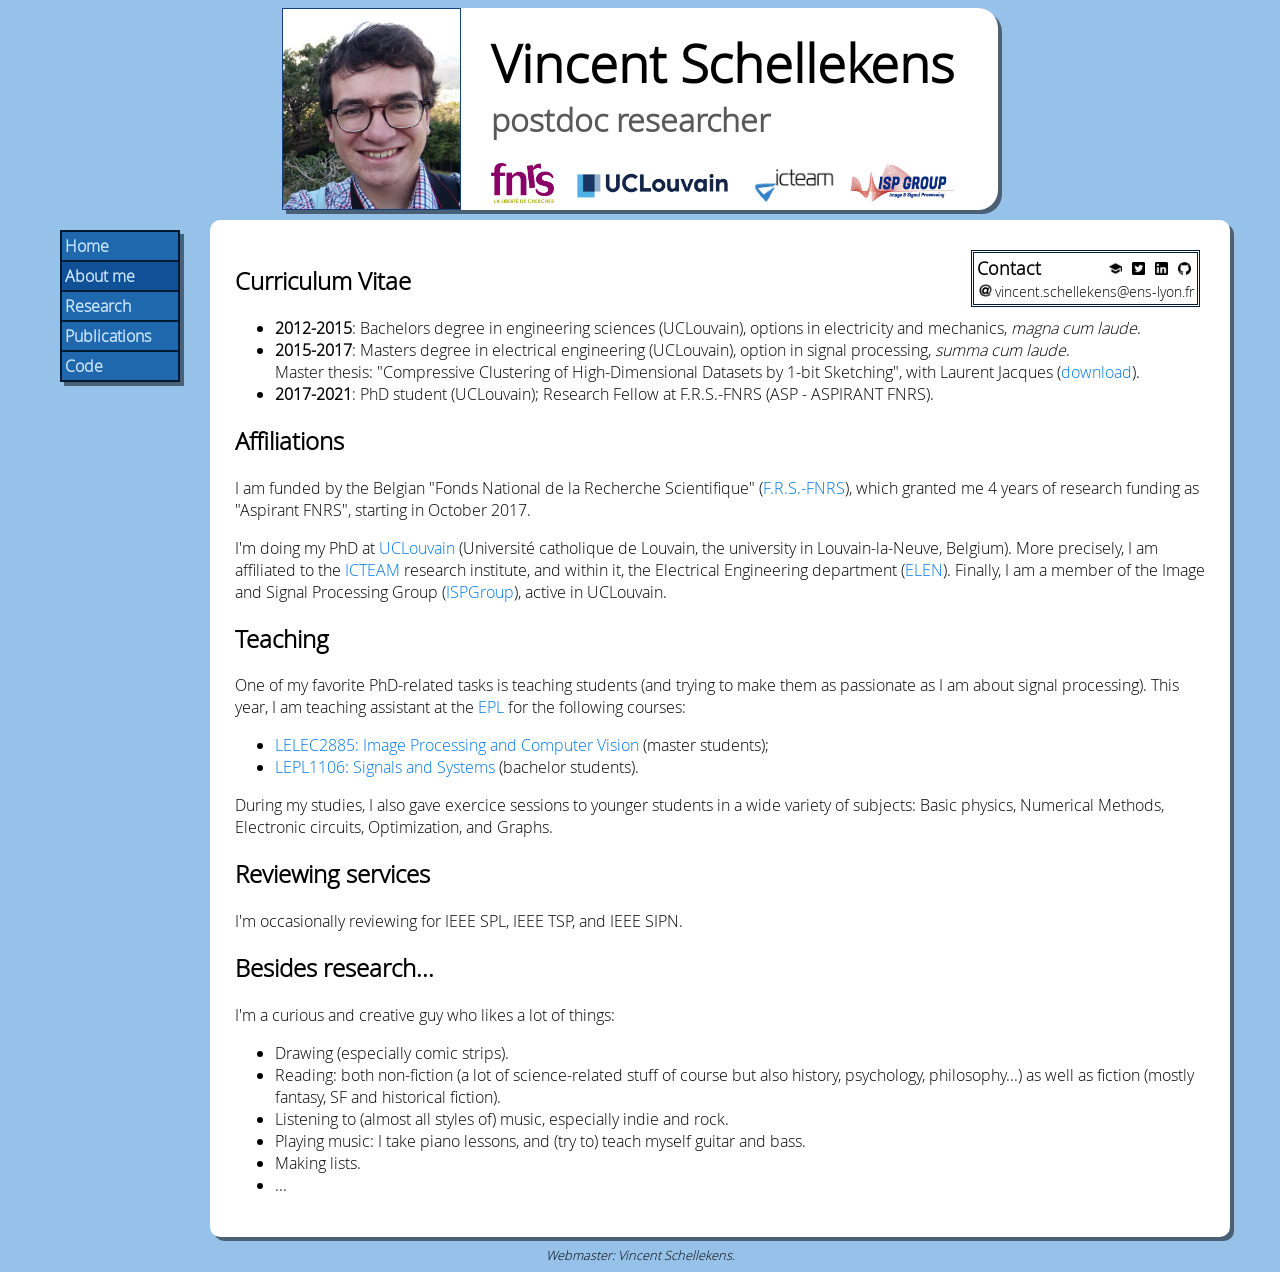
==== about.html @ d3e3f7d4 "clone vs website" ====
<!DOCTYPE html>
<html lang="en">
<head>
  <title>Vincent Schellekens: research homepage</title>
  <meta charset="UTF-8">
  <link rel="stylesheet" href="vs_style.css" />
</head>

<body>
<div id="main_wrapper">
  <!-- HEADER -->
  <header>
    <img src="img/me.jpg" alt="Picture of myself" title="That's me!" id="selfie" />
    <div id="name_and_logos">
    <h1><strong>Vincent Schellekens</strong><br /> postdoc researcher</h1>
    <div id="logos_cont">
      <a href="http://www.fnrs.be"><img src="img/logo_FNRS.png" alt="FNRS logo" title="Fonds National de la Recherche Scientifique" /></a>
      <a href="https://uclouvain.be"><img src="img/logo_UCL.jpg" alt="UCLouvain logo" title="Université catholique de Louvain" /></a>
      <a href="https://uclouvain.be/en/research-institutes/icteam"><img src="img/logo_ICTEAM.png" alt="ICTEAM logo" title="Institute of Information and Communication Technologies, Electronics and Applied Mathematics" /></a>
      <a href="https://sites.uclouvain.be/ispgroup/Main/HomePage"><img src="img/logo_ISPG.png" alt="UCLouvain logo" title="Image and Signal Processing Group" /></a>
    </div>
    </div>
  </header>

  <div id="middle_wrapper">

  <!-- NAV -->
  <nav>
    <table>
      <tr><td><a href="index.html"><div class="nav_button">Home</div></a></td></tr>
      <tr><td><a href="about.html"><div class="nav_button_on">About me</div></a></td></tr>
      <tr><td><a href="research.html"><div class="nav_button">Research</div></a></td></tr>
      <tr><td><a href="publi.html"><div class="nav_button">Publications</div></a></td></tr>
      <tr><td><a href="code.html"><div class="nav_button">Code</div></a></td></tr>
    </table>
  </nav>

  <!-- MAIN SECTION -->
  <section>
    <aside id="contact">
      <h2>Contact <div id="contact_icons">
          <a href="https://scholar.google.com/citations?user=3jt6UvcAAAAJ&hl=en"><img src="img/ico_scholar.png" alt="scholar icon" /></a>
          <a href="https://twitter.com/schellekensv"><img src="img/ico_twitter.png" alt="twitter icon" /></a>
          <a href="https://www.linkedin.com/in/vincent-schellekens-9bb604177/"><img src="img/ico_linkedin.png" alt="linkedin icon" /></a>
          <a href="https://github.com/schellekensv"><img src="img/ico_github.png" alt="github icon" /></a>
      </div></h2>
      <ul>
        <!--<li><img src="img/ico_mail.png" alt="mail icon" />INMA/ICTEAM<br/>Avenue Georges Lemaître 4-6/L4.05.01<br/>1348 Louvain-la-Neuve (Belgium) </li>-->
        <!--<li><img src="img/ico_tel.png" alt="tel icon" />+32 10 47 80 17</li>-->
        <li><img src="img/ico_webmail.png" alt="web mail icon" />vincent.schellekens@ens-lyon.fr</li>
      </ul>
    </aside>


    <h2>Curriculum Vitae</h2>
      <ul>
        <li><strong>2012-2015</strong>: Bachelors degree in engineering sciences (UCLouvain), options in electricity and mechanics, <em>magna cum laude</em>.</li>
        <li><strong>2015-2017</strong>: Masters degree in electrical engineering (UCLouvain), option in signal processing, <em>summa cum laude</em>.<br />
          Master thesis: "Compressive Clustering of High-Dimensional Datasets by 1-bit Sketching", with Laurent Jacques (<a href="http://dial.uclouvain.be/downloader/downloader_thesis.php?pid=thesis:10695&datastream=PDF_01&key=46426ba773bc0604e7c27b74b1447b11">download</a>).</li>
        <li><strong>2017-2021</strong>: PhD student (UCLouvain); Research Fellow at F.R.S.-FNRS (ASP - ASPIRANT FNRS).</li>
      </ul>

      <h2>Affiliations</h2>
      <p>
        I am funded by the Belgian "Fonds National de la Recherche Scientifique" (<a href="http://www.fnrs.be">F.R.S.-FNRS</a>), which granted me 4 years of research funding as "Aspirant FNRS", starting in October 2017.
      </p>
      <p>
      I'm doing my PhD at <a href="https://uclouvain.be">UCLouvain</a> (Université catholique de Louvain, the university in Louvain-la-Neuve, Belgium). More precisely, I am affiliated to the <a href="https://uclouvain.be/en/research-institutes/icteam">ICTEAM</a> research institute, and within it, the Electrical Engineering department (<a href="https://uclouvain.be/en/research-institutes/icteam/elen">ELEN</a>). Finally, I am a member of the Image and Signal Processing Group (<a href="https://sites.uclouvain.be/ispgroup/Main/HomePage">ISPGroup</a>), active in UCLouvain.
      </p>

    <h2>Teaching</h2>
       <p>One of my favorite PhD-related tasks is teaching students (and trying to make them as passionate as I am about signal processing). This year, I am teaching assistant at the <a href="https://uclouvain.be/fr/facultes/epl" title="Ecole Polythechnique de Louvain">EPL</a> for the following courses:
      <ul>
        <li><a href="https://uclouvain.be/cours-2018-lelec2885">LELEC2885: Image Processing and Computer Vision</a> (master students);</li>
        <li><a href="https://uclouvain.be/cours-2018-lepl1106">LEPL1106: Signals and Systems</a> (bachelor students).</li>
      </ul>
      During my studies, I also gave exercice sessions to younger students in a wide variety of subjects: Basic physics, Numerical Methods, Electronic circuits, Optimization, and Graphs.</p>

    <h2>Reviewing services</h2>
      <p>
        I'm occasionally reviewing for IEEE SPL, IEEE TSP, and IEEE SIPN.
      </p>

    <h2>Besides research...</h2>
      <p>I'm a curious and creative guy who likes a lot of things:
      <ul>
        <li>Drawing (especially comic strips).</li>
        <li>Reading: both non-fiction (a lot of science-related stuff of course but also history, psychology, philosophy...) as well as fiction (mostly fantasy, SF and historical fiction).</li>
        <li>Listening to (almost all styles of) music, especially indie and rock.</li>
        <li>Playing music: I take piano lessons, and (try to) teach myself guitar and bass.</li>
        <li>Making lists.</li>
        <li>...</li>
      </ul>
    </p>
  </section>

</div> <!-- middle_wrapper -->

  <!-- FOOTER -->
  <footer>
    Webmaster: Vincent Schellekens.
  </footer>
</div> <!-- main wrapper-->
</body>

</html>
---- vs_style.css ----
/* FONTS */
@font-face {
    font-family: 'open_sanslight';
    src: url('Fonts/OpenSans-Light-webfont.eot');
    src: url('Fonts/OpenSans-Light-webfont.eot?#iefix') format('embedded-opentype'),
         url('Fonts/OpenSans-Light-webfont.woff2') format('woff2'),
         url('Fonts/OpenSans-Light-webfont.woff') format('woff'),
         url('Fonts/OpenSans-Light-webfont.ttf') format('truetype'),
         url('Fonts/OpenSans-Light-webfont.svg#open_sanslight') format('svg');
    font-weight: normal;
    font-style: normal;

}

/* MAIN */
body
{
    background-color:   rgb(150, 193, 233);
    font-family: 'open_sanslight', 'Trebuchet MS', Arial, sans-serif;
}

#main_wrapper
{
    display: flex;
    flex-direction: column;
    align-items: center;
}

a
{
    text-decoration: none;
    color: rgb(0, 119, 230);
}

a:hover
{
    text-decoration: underline;
    color: rgb(26, 144, 255);
}


/* HEADER */

header
{
    display: flex;
    justify-content: left;
    background-color: white;
    border-radius: 0px 20px 20px 0px;
    box-shadow: 4px 4px 0px rgba(0, 0, 0, 0.5);
}

#selfie
{
    height: 200px;
    border:  1px solid rgb(21, 64, 123);
}

#name_and_logos
{
    margin-left: 30px;
    margin-right: 30px;
}

#logos_cont
{
    display: flex;
    justify-content: space-around;

}

#logos_cont img
{
    height: 40px;
    margin-right: 12px;
}



h1 strong
{
    font-size: 52px;
    color: rgba(0, 0, 0, 1);
}

h1
{
    color: rgba(0, 0, 0, 0.65);
}


/* NAV */
nav table
{
    border-collapse: collapse;
    margin: 20px;
    box-shadow: 4px 4px 0px rgba(0, 0, 0, 0.5);
}

nav td
{
    border: 2px solid rgb(0, 26, 51);
}

.nav_button, .nav_button_on
{
    width: 110px;
    background-color: rgb(31, 104, 173);
    color: rgb(204, 230, 255);
    text-decoration: none;
    font-weight: bold;
    margin: -1px;
    padding: 3px;
}

.nav_button_on
{
    background-color: rgb(15, 80, 150);
}

.nav_button:hover, .nav_button_on:hover
{
    background-color: rgb(0, 64, 128);
    color: rgb(204, 230, 255);
    text-decoration: none;
}

nav a
{
    margin: auto;
}

nav a:hover
{
    text-decoration: none;
}

/* CONTACT */
#contact
{
    float: right;
    font-size: 0.85em;
    padding: 3px;
    margin: 5px;
    border: 3px double rgb(0, 26, 51);
}

#contact h2
{
    font-size: 1.3em;
    margin: 0px;
    margin-bottom: 2px;
}

#contact ul
{
    list-style-type: none;
    margin: 0;
    padding: 0;
}

#contact img
{
    width: 13px;
    margin-left: 2px;
    margin-right: 3px;
    margin-top: 2px;
}

#contact_icons
{
    float: right;
}

/* CONTENT */
#middle_wrapper
{
    display: flex;
    justify-content: flex-start;
    width: 95%;
    max-width: 1300px;

}

section
{
    flex: 1;
    background-color: white;
    margin: 10px;
    padding: 25px;
    border-radius: 10px;
    box-shadow: 4px 4px 0px rgba(0, 0, 0, 0.5);
}

h3
{
    font-size: 1.0em;
}


/* RESEARCH */
.research_illu
{
    text-align: center;
}

.research_illu img
{
    width: 695px;
}


/* PUBLICATIONS */
.publi
{
    margin-bottom: 10px;
    /*background-color: yellow; /* FOR DEBUG */ 
    max-width: 750px;
}

.publi em,mark /* for authors, incl me */
{
    font-style: italic;
    background-color: white;
}

.publi em /* for authors but me only */
{
    text-decoration: underline;
}

.download_icon
{
    float: right;
}

.download_icon img
{
    margin-left: 8px;
    width: 18px;
}


.abstract
{
    color: rgb(9, 33, 86);
    text-align: justify;
}

.abstract:hover
{
    color: rgb(19, 111, 205);
    cursor: pointer;
}

/* FOOTER */

footer
{
    font-size: 0.8em;
    font-style: italic;
    display: flex;
}
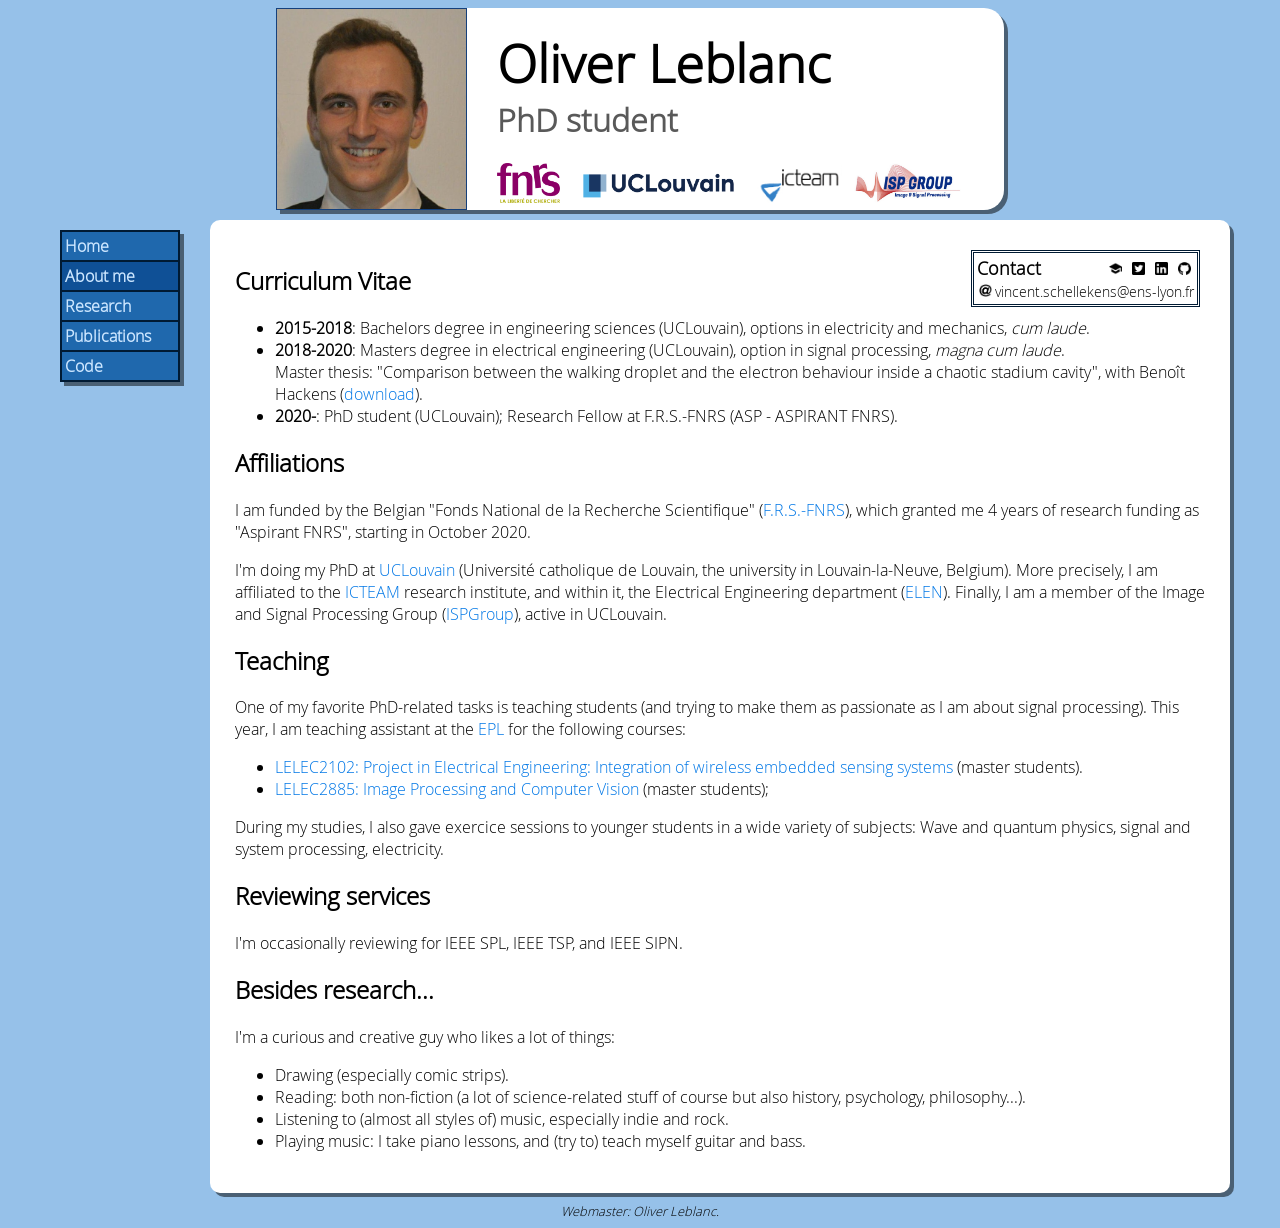
==== commit c2802806: "up" ====
--- a/about.html
+++ b/about.html
@@ -1,9 +1,9 @@
 <!DOCTYPE html>
 <html lang="en">
 <head>
-  <title>Vincent Schellekens: research homepage</title>
+  <title>Olivier Leblanc: research homepage</title>
   <meta charset="UTF-8">
-  <link rel="stylesheet" href="vs_style.css" />
+  <link rel="stylesheet" href="ol_style.css" />
 </head>
 
 <body>
@@ -12,7 +12,7 @@
   <header>
     <img src="img/me.jpg" alt="Picture of myself" title="That's me!" id="selfie" />
     <div id="name_and_logos">
-    <h1><strong>Vincent Schellekens</strong><br /> postdoc researcher</h1>
+    <h1><strong>Oliver Leblanc</strong><br /> PhD student</h1>
     <div id="logos_cont">
       <a href="http://www.fnrs.be"><img src="img/logo_FNRS.png" alt="FNRS logo" title="Fonds National de la Recherche Scientifique" /></a>
       <a href="https://uclouvain.be"><img src="img/logo_UCL.jpg" alt="UCLouvain logo" title="Université catholique de Louvain" /></a>
@@ -42,7 +42,7 @@
           <a href="https://scholar.google.com/citations?user=3jt6UvcAAAAJ&hl=en"><img src="img/ico_scholar.png" alt="scholar icon" /></a>
           <a href="https://twitter.com/schellekensv"><img src="img/ico_twitter.png" alt="twitter icon" /></a>
           <a href="https://www.linkedin.com/in/vincent-schellekens-9bb604177/"><img src="img/ico_linkedin.png" alt="linkedin icon" /></a>
-          <a href="https://github.com/schellekensv"><img src="img/ico_github.png" alt="github icon" /></a>
+          <a href="https://https://github.com/reivilo3"><img src="img/ico_github.png" alt="github icon" /></a>
       </div></h2>
       <ul>
         <!--<li><img src="img/ico_mail.png" alt="mail icon" />INMA/ICTEAM<br/>Avenue Georges Lemaître 4-6/L4.05.01<br/>1348 Louvain-la-Neuve (Belgium) </li>-->
@@ -54,15 +54,15 @@
 
     <h2>Curriculum Vitae</h2>
       <ul>
-        <li><strong>2012-2015</strong>: Bachelors degree in engineering sciences (UCLouvain), options in electricity and mechanics, <em>magna cum laude</em>.</li>
-        <li><strong>2015-2017</strong>: Masters degree in electrical engineering (UCLouvain), option in signal processing, <em>summa cum laude</em>.<br />
-          Master thesis: "Compressive Clustering of High-Dimensional Datasets by 1-bit Sketching", with Laurent Jacques (<a href="http://dial.uclouvain.be/downloader/downloader_thesis.php?pid=thesis:10695&datastream=PDF_01&key=46426ba773bc0604e7c27b74b1447b11">download</a>).</li>
-        <li><strong>2017-2021</strong>: PhD student (UCLouvain); Research Fellow at F.R.S.-FNRS (ASP - ASPIRANT FNRS).</li>
+        <li><strong>2015-2018</strong>: Bachelors degree in engineering sciences (UCLouvain), options in electricity and mechanics, <em>cum laude</em>.</li>
+        <li><strong>2018-2020</strong>: Masters degree in electrical engineering (UCLouvain), option in signal processing, <em>magna cum laude</em>.<br />
+          Master thesis: "Comparison between the walking droplet and the electron behaviour inside a chaotic stadium cavity", with Benoît Hackens (<a href="https://dial.uclouvain.be/downloader/downloader.php?pid=thesis%3A25162&datastream=PDF_02&cover=cover-mem">download</a>).</li>
+        <li><strong>2020-</strong>: PhD student (UCLouvain); Research Fellow at F.R.S.-FNRS (ASP - ASPIRANT FNRS).</li>
       </ul>
 
       <h2>Affiliations</h2>
       <p>
-        I am funded by the Belgian "Fonds National de la Recherche Scientifique" (<a href="http://www.fnrs.be">F.R.S.-FNRS</a>), which granted me 4 years of research funding as "Aspirant FNRS", starting in October 2017.
+        I am funded by the Belgian "Fonds National de la Recherche Scientifique" (<a href="http://www.fnrs.be">F.R.S.-FNRS</a>), which granted me 4 years of research funding as "Aspirant FNRS", starting in October 2020.
       </p>
       <p>
       I'm doing my PhD at <a href="https://uclouvain.be">UCLouvain</a> (Université catholique de Louvain, the university in Louvain-la-Neuve, Belgium). More precisely, I am affiliated to the <a href="https://uclouvain.be/en/research-institutes/icteam">ICTEAM</a> research institute, and within it, the Electrical Engineering department (<a href="https://uclouvain.be/en/research-institutes/icteam/elen">ELEN</a>). Finally, I am a member of the Image and Signal Processing Group (<a href="https://sites.uclouvain.be/ispgroup/Main/HomePage">ISPGroup</a>), active in UCLouvain.
@@ -71,10 +71,10 @@
     <h2>Teaching</h2>
        <p>One of my favorite PhD-related tasks is teaching students (and trying to make them as passionate as I am about signal processing). This year, I am teaching assistant at the <a href="https://uclouvain.be/fr/facultes/epl" title="Ecole Polythechnique de Louvain">EPL</a> for the following courses:
       <ul>
-        <li><a href="https://uclouvain.be/cours-2018-lelec2885">LELEC2885: Image Processing and Computer Vision</a> (master students);</li>
-        <li><a href="https://uclouvain.be/cours-2018-lepl1106">LEPL1106: Signals and Systems</a> (bachelor students).</li>
+        <li><a href="https://uclouvain.be/cours-2021-lelec2102">LELEC2102: Project in Electrical Engineering: Integration of wireless embedded sensing systems</a> (master students).</li>
+        <li><a href="https://uclouvain.be/cours-2021-lelec2885">LELEC2885: Image Processing and Computer Vision</a> (master students);</li>
       </ul>
-      During my studies, I also gave exercice sessions to younger students in a wide variety of subjects: Basic physics, Numerical Methods, Electronic circuits, Optimization, and Graphs.</p>
+      During my studies, I also gave exercice sessions to younger students in a wide variety of subjects: Wave and quantum physics, signal and system processing, electricity.</p>
 
     <h2>Reviewing services</h2>
       <p>
@@ -85,11 +85,9 @@
       <p>I'm a curious and creative guy who likes a lot of things:
       <ul>
         <li>Drawing (especially comic strips).</li>
-        <li>Reading: both non-fiction (a lot of science-related stuff of course but also history, psychology, philosophy...) as well as fiction (mostly fantasy, SF and historical fiction).</li>
+        <li>Reading: both non-fiction (a lot of science-related stuff of course but also history, psychology, philosophy...). </li>
         <li>Listening to (almost all styles of) music, especially indie and rock.</li>
         <li>Playing music: I take piano lessons, and (try to) teach myself guitar and bass.</li>
-        <li>Making lists.</li>
-        <li>...</li>
       </ul>
     </p>
   </section>
@@ -98,7 +96,7 @@
 
   <!-- FOOTER -->
   <footer>
-    Webmaster: Vincent Schellekens.
+    Webmaster: Oliver Leblanc.
   </footer>
 </div> <!-- main wrapper-->
 </body>
--- a/ol_style.css
+++ b/ol_style.css
@@ -0,0 +1,263 @@
+/* FONTS */
+@font-face {
+    font-family: 'open_sanslight';
+    src: url('Fonts/OpenSans-Light-webfont.eot');
+    src: url('Fonts/OpenSans-Light-webfont.eot?#iefix') format('embedded-opentype'),
+         url('Fonts/OpenSans-Light-webfont.woff2') format('woff2'),
+         url('Fonts/OpenSans-Light-webfont.woff') format('woff'),
+         url('Fonts/OpenSans-Light-webfont.ttf') format('truetype'),
+         url('Fonts/OpenSans-Light-webfont.svg#open_sanslight') format('svg');
+    font-weight: normal;
+    font-style: normal;
+
+}
+
+/* MAIN */
+body
+{
+    background-color:   rgb(150, 193, 233);
+    font-family: 'open_sanslight', 'Trebuchet MS', Arial, sans-serif;
+}
+
+#main_wrapper
+{
+    display: flex;
+    flex-direction: column;
+    align-items: center;
+}
+
+a
+{
+    text-decoration: none;
+    color: rgb(0, 119, 230);
+}
+
+a:hover
+{
+    text-decoration: underline;
+    color: rgb(26, 144, 255);
+}
+
+
+/* HEADER */
+
+header
+{
+    display: flex;
+    justify-content: left;
+    background-color: white;
+    border-radius: 0px 20px 20px 0px;
+    box-shadow: 4px 4px 0px rgba(0, 0, 0, 0.5);
+}
+
+#selfie
+{
+    height: 200px;
+    border:  1px solid rgb(21, 64, 123);
+}
+
+#name_and_logos
+{
+    margin-left: 30px;
+    margin-right: 30px;
+}
+
+#logos_cont
+{
+    display: flex;
+    justify-content: space-around;
+
+}
+
+#logos_cont img
+{
+    height: 40px;
+    margin-right: 12px;
+}
+
+
+
+h1 strong
+{
+    font-size: 52px;
+    color: rgba(0, 0, 0, 1);
+}
+
+h1
+{
+    color: rgba(0, 0, 0, 0.65);
+}
+
+
+/* NAV */
+nav table
+{
+    border-collapse: collapse;
+    margin: 20px;
+    box-shadow: 4px 4px 0px rgba(0, 0, 0, 0.5);
+}
+
+nav td
+{
+    border: 2px solid rgb(0, 26, 51);
+}
+
+.nav_button, .nav_button_on
+{
+    width: 110px;
+    background-color: rgb(31, 104, 173);
+    color: rgb(204, 230, 255);
+    text-decoration: none;
+    font-weight: bold;
+    margin: -1px;
+    padding: 3px;
+}
+
+.nav_button_on
+{
+    background-color: rgb(15, 80, 150);
+}
+
+.nav_button:hover, .nav_button_on:hover
+{
+    background-color: rgb(0, 64, 128);
+    color: rgb(204, 230, 255);
+    text-decoration: none;
+}
+
+nav a
+{
+    margin: auto;
+}
+
+nav a:hover
+{
+    text-decoration: none;
+}
+
+/* CONTACT */
+#contact
+{
+    float: right;
+    font-size: 0.85em;
+    padding: 3px;
+    margin: 5px;
+    border: 3px double rgb(0, 26, 51);
+}
+
+#contact h2
+{
+    font-size: 1.3em;
+    margin: 0px;
+    margin-bottom: 2px;
+}
+
+#contact ul
+{
+    list-style-type: none;
+    margin: 0;
+    padding: 0;
+}
+
+#contact img
+{
+    width: 13px;
+    margin-left: 2px;
+    margin-right: 3px;
+    margin-top: 2px;
+}
+
+#contact_icons
+{
+    float: right;
+}
+
+/* CONTENT */
+#middle_wrapper
+{
+    display: flex;
+    justify-content: flex-start;
+    width: 95%;
+    max-width: 1300px;
+
+}
+
+section
+{
+    flex: 1;
+    background-color: white;
+    margin: 10px;
+    padding: 25px;
+    border-radius: 10px;
+    box-shadow: 4px 4px 0px rgba(0, 0, 0, 0.5);
+}
+
+h3
+{
+    font-size: 1.0em;
+}
+
+
+/* RESEARCH */
+.research_illu
+{
+    text-align: center;
+}
+
+.research_illu img
+{
+    width: 695px;
+}
+
+
+/* PUBLICATIONS */
+.publi
+{
+    margin-bottom: 10px;
+    /*background-color: yellow; /* FOR DEBUG */ 
+    max-width: 750px;
+}
+
+.publi em,mark /* for authors, incl me */
+{
+    font-style: italic;
+    background-color: white;
+}
+
+.publi em /* for authors but me only */
+{
+    text-decoration: underline;
+}
+
+.download_icon
+{
+    float: right;
+}
+
+.download_icon img
+{
+    margin-left: 8px;
+    width: 18px;
+}
+
+
+.abstract
+{
+    color: rgb(9, 33, 86);
+    text-align: justify;
+}
+
+.abstract:hover
+{
+    color: rgb(19, 111, 205);
+    cursor: pointer;
+}
+
+/* FOOTER */
+
+footer
+{
+    font-size: 0.8em;
+    font-style: italic;
+    display: flex;
+}
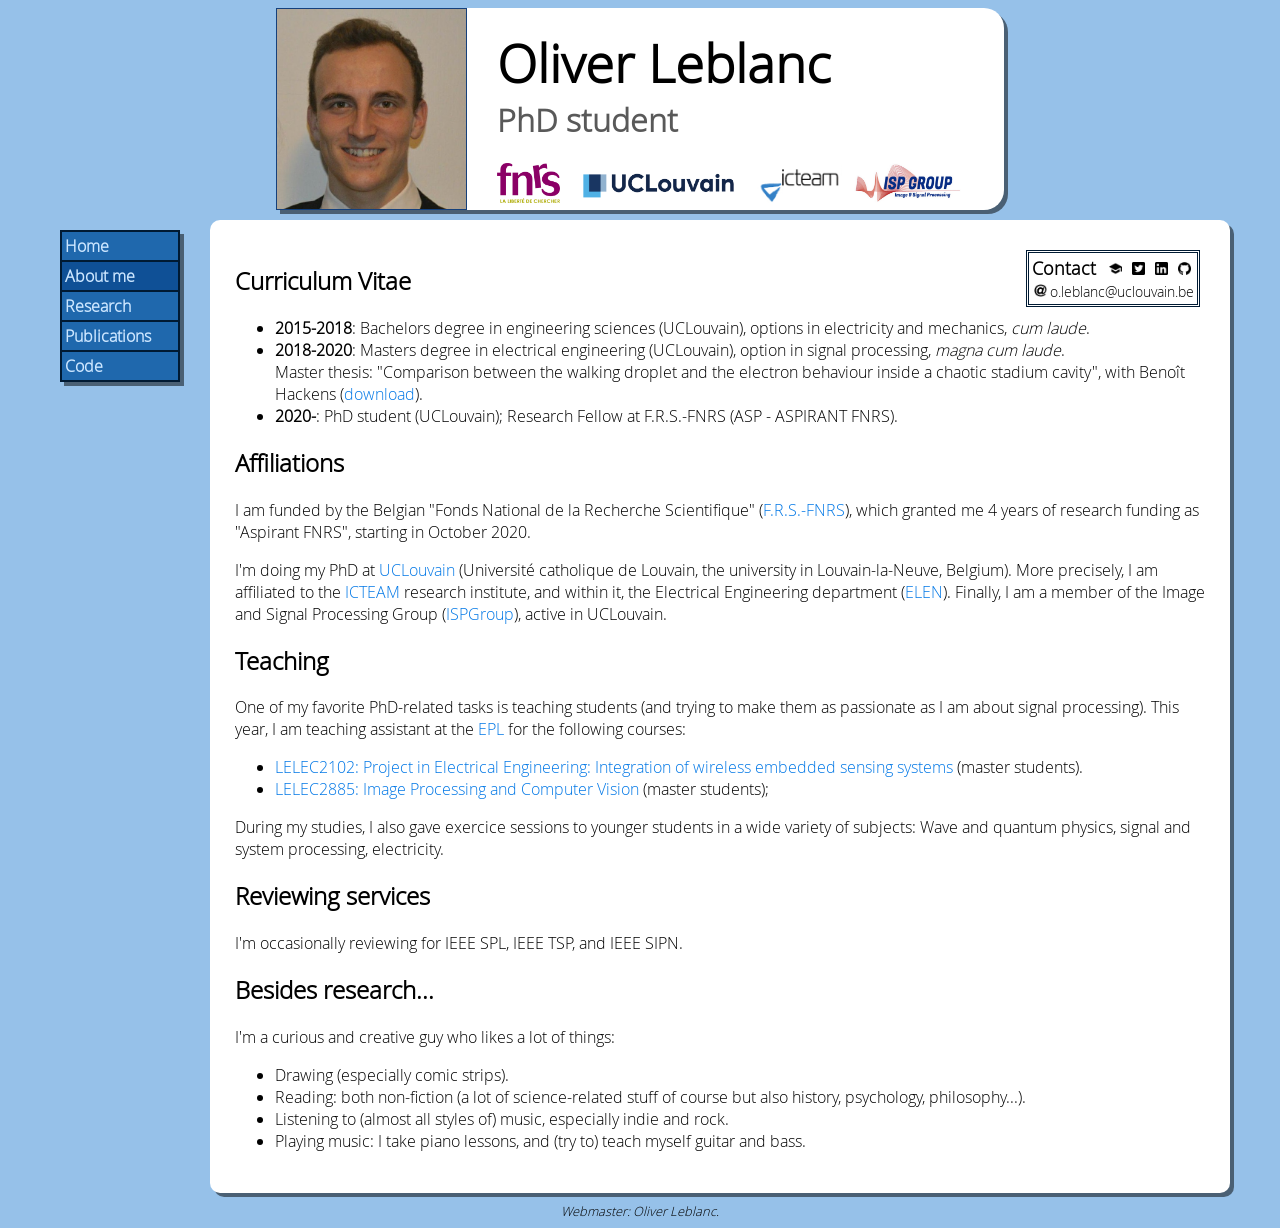
==== commit 9fed85ef: "up" ====
--- a/about.html
+++ b/about.html
@@ -47,7 +47,7 @@
       <ul>
         <!--<li><img src="img/ico_mail.png" alt="mail icon" />INMA/ICTEAM<br/>Avenue Georges Lemaître 4-6/L4.05.01<br/>1348 Louvain-la-Neuve (Belgium) </li>-->
         <!--<li><img src="img/ico_tel.png" alt="tel icon" />+32 10 47 80 17</li>-->
-        <li><img src="img/ico_webmail.png" alt="web mail icon" />vincent.schellekens@ens-lyon.fr</li>
+        <li><img src="img/ico_webmail.png" alt="web mail icon" />o.leblanc@uclouvain.be</li>
       </ul>
     </aside>
 
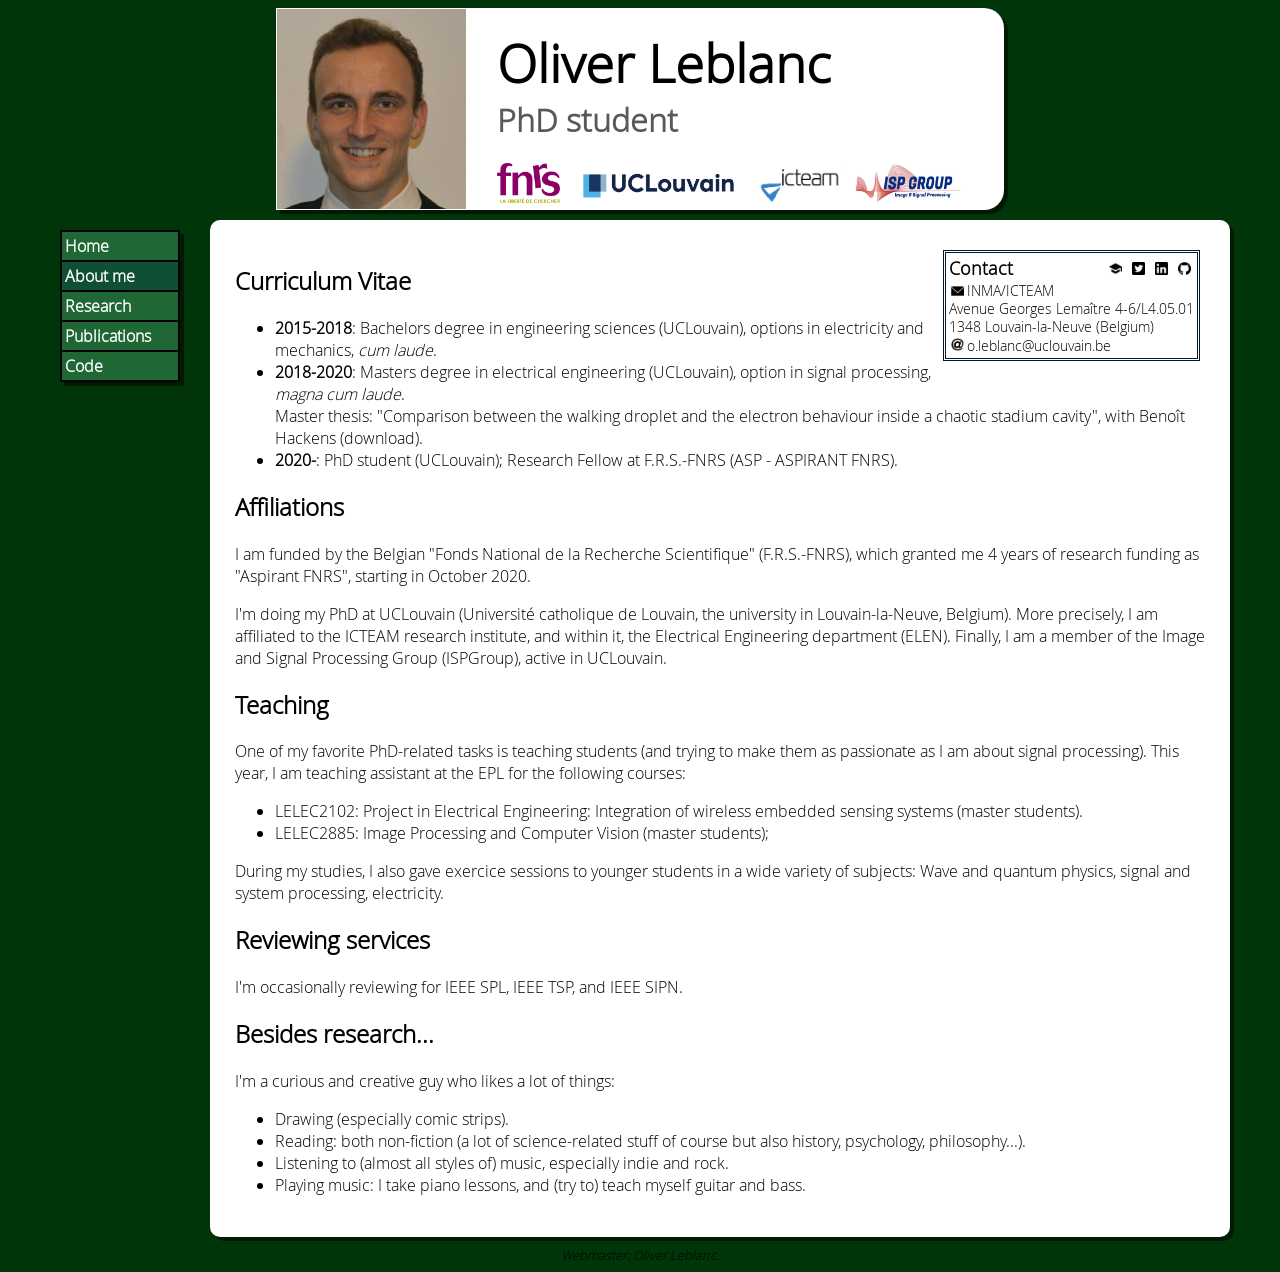
==== commit 4b0cb9cc: "up" ====
--- a/about.html
+++ b/about.html
@@ -39,13 +39,13 @@
   <section>
     <aside id="contact">
       <h2>Contact <div id="contact_icons">
-          <a href="https://scholar.google.com/citations?user=3jt6UvcAAAAJ&hl=en"><img src="img/ico_scholar.png" alt="scholar icon" /></a>
+          <a href="https://scholar.google.com/citations?user=PXm-ig8AAAAJ&hl=fr"><img src="img/ico_scholar.png" alt="scholar icon" /></a>
           <a href="https://twitter.com/schellekensv"><img src="img/ico_twitter.png" alt="twitter icon" /></a>
-          <a href="https://www.linkedin.com/in/vincent-schellekens-9bb604177/"><img src="img/ico_linkedin.png" alt="linkedin icon" /></a>
+          <a href="https://www.linkedin.com/in/olivier-leblanc-210771163/"><img src="img/ico_linkedin.png" alt="linkedin icon" /></a>
           <a href="https://https://github.com/reivilo3"><img src="img/ico_github.png" alt="github icon" /></a>
       </div></h2>
       <ul>
-        <!--<li><img src="img/ico_mail.png" alt="mail icon" />INMA/ICTEAM<br/>Avenue Georges Lemaître 4-6/L4.05.01<br/>1348 Louvain-la-Neuve (Belgium) </li>-->
+        <li><img src="img/ico_mail.png" alt="mail icon" />INMA/ICTEAM<br/>Avenue Georges Lemaître 4-6/L4.05.01<br/>1348 Louvain-la-Neuve (Belgium) </li>
         <!--<li><img src="img/ico_tel.png" alt="tel icon" />+32 10 47 80 17</li>-->
         <li><img src="img/ico_webmail.png" alt="web mail icon" />o.leblanc@uclouvain.be</li>
       </ul>
--- a/ol_style.css
+++ b/ol_style.css
@@ -15,7 +15,7 @@
 /* MAIN */
 body
 {
-    background-color:   rgb(150, 193, 233);
+    background-color:   rgb(0, 53, 9);
     font-family: 'open_sanslight', 'Trebuchet MS', Arial, sans-serif;
 }
 
@@ -29,13 +29,13 @@
 a
 {
     text-decoration: none;
-    color: rgb(0, 119, 230);
+    color: black;
 }
 
 a:hover
 {
     text-decoration: underline;
-    color: rgb(26, 144, 255);
+    color: black;
 }
 
 
@@ -53,7 +53,7 @@
 #selfie
 {
     height: 200px;
-    border:  1px solid rgb(21, 64, 123);
+    border:  1px solid white;
 }
 
 #name_and_logos
@@ -99,14 +99,14 @@
 
 nav td
 {
-    border: 2px solid rgb(0, 26, 51);
+    border: 2px solid black;
 }
 
 .nav_button, .nav_button_on
 {
     width: 110px;
-    background-color: rgb(31, 104, 173);
-    color: rgb(204, 230, 255);
+    background-color: rgb(31, 104, 53);
+    color: rgb(255, 255, 255);
     text-decoration: none;
     font-weight: bold;
     margin: -1px;
@@ -115,12 +115,12 @@
 
 .nav_button_on
 {
-    background-color: rgb(15, 80, 150);
+    background-color: rgb(15, 80, 53);
 }
 
 .nav_button:hover, .nav_button_on:hover
 {
-    background-color: rgb(0, 64, 128);
+    background-color: rgb(0, 64, 53);
     color: rgb(204, 230, 255);
     text-decoration: none;
 }
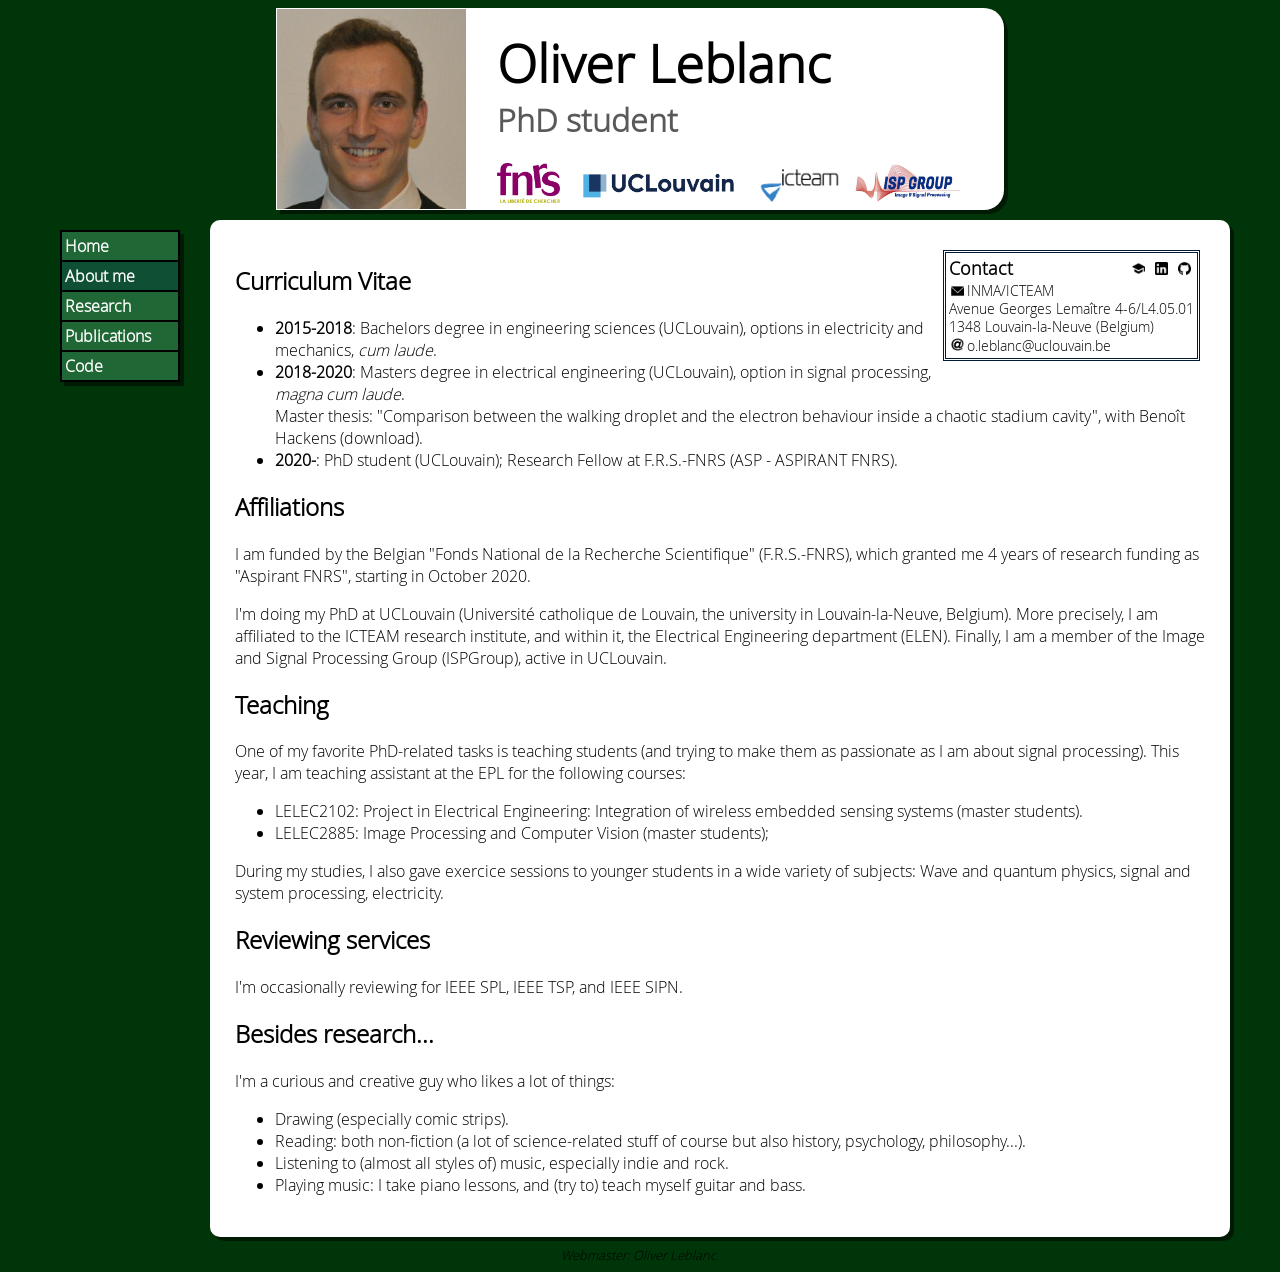
==== commit 0cd30128: "ch (more) expand" ====
--- a/about.html
+++ b/about.html
@@ -40,7 +40,7 @@
     <aside id="contact">
       <h2>Contact <div id="contact_icons">
           <a href="https://scholar.google.com/citations?user=PXm-ig8AAAAJ&hl=fr"><img src="img/ico_scholar.png" alt="scholar icon" /></a>
-          <a href="https://twitter.com/schellekensv"><img src="img/ico_twitter.png" alt="twitter icon" /></a>
+          <!-- <a href="https://twitter.com/schellekensv"><img src="img/ico_twitter.png" alt="twitter icon" /></a> -->
           <a href="https://www.linkedin.com/in/olivier-leblanc-210771163/"><img src="img/ico_linkedin.png" alt="linkedin icon" /></a>
           <a href="https://https://github.com/reivilo3"><img src="img/ico_github.png" alt="github icon" /></a>
       </div></h2>
--- a/ol_style.css
+++ b/ol_style.css
@@ -240,6 +240,7 @@
     width: 18px;
 }
 
+/* ABSTRACT */
 
 .abstract
 {
@@ -260,4 +261,5 @@
     font-size: 0.8em;
     font-style: italic;
     display: flex;
-}+}
+
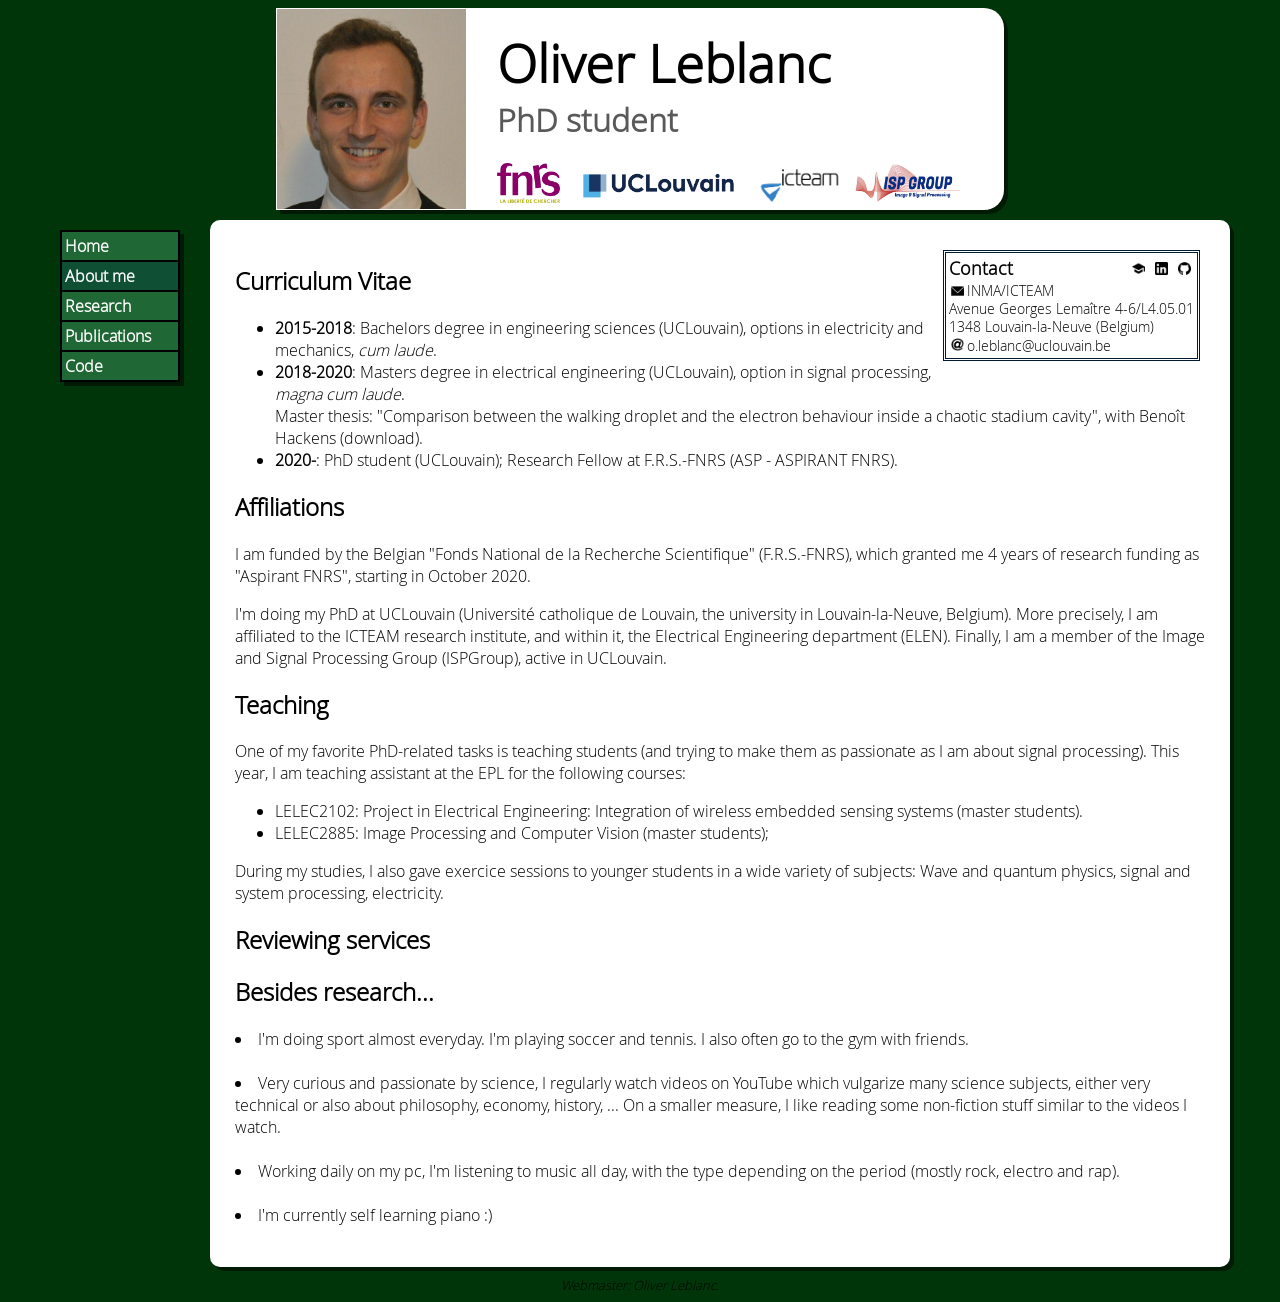
==== commit ebaf2674: "up" ====
--- a/about.html
+++ b/about.html
@@ -78,17 +78,21 @@
 
     <h2>Reviewing services</h2>
       <p>
-        I'm occasionally reviewing for IEEE SPL, IEEE TSP, and IEEE SIPN.
+        <!-- I'm occasionally reviewing for IEEE SPL, IEEE TSP, and IEEE SIPN. -->
       </p>
 
     <h2>Besides research...</h2>
-      <p>I'm a curious and creative guy who likes a lot of things:
-      <ul>
-        <li>Drawing (especially comic strips).</li>
-        <li>Reading: both non-fiction (a lot of science-related stuff of course but also history, psychology, philosophy...). </li>
-        <li>Listening to (almost all styles of) music, especially indie and rock.</li>
-        <li>Playing music: I take piano lessons, and (try to) teach myself guitar and bass.</li>
-      </ul>
+      <p>
+        <li>I'm doing sport almost everyday. I'm playing soccer and tennis. I also 
+        often go to the gym with friends.</li> <br>
+        <li>Very curious and passionate by science, I regularly watch 
+        videos on YouTube which vulgarize many science subjects, either very 
+        technical or also about philosophy, economy, history, ...
+        On a smaller measure, I like reading some non-fiction stuff similar 
+        to the videos I watch.</li> <br>
+        <li> Working daily on my pc, I'm listening to music all day, with the type 
+          depending on the period (mostly rock, electro and rap). </li> <br>
+        <li>I'm currently self learning piano :)</li>
     </p>
   </section>
 
--- a/ol_style.css
+++ b/ol_style.css
@@ -199,7 +199,7 @@
 
 
 /* RESEARCH */
-.research_illu
+.center
 {
     text-align: center;
 }
